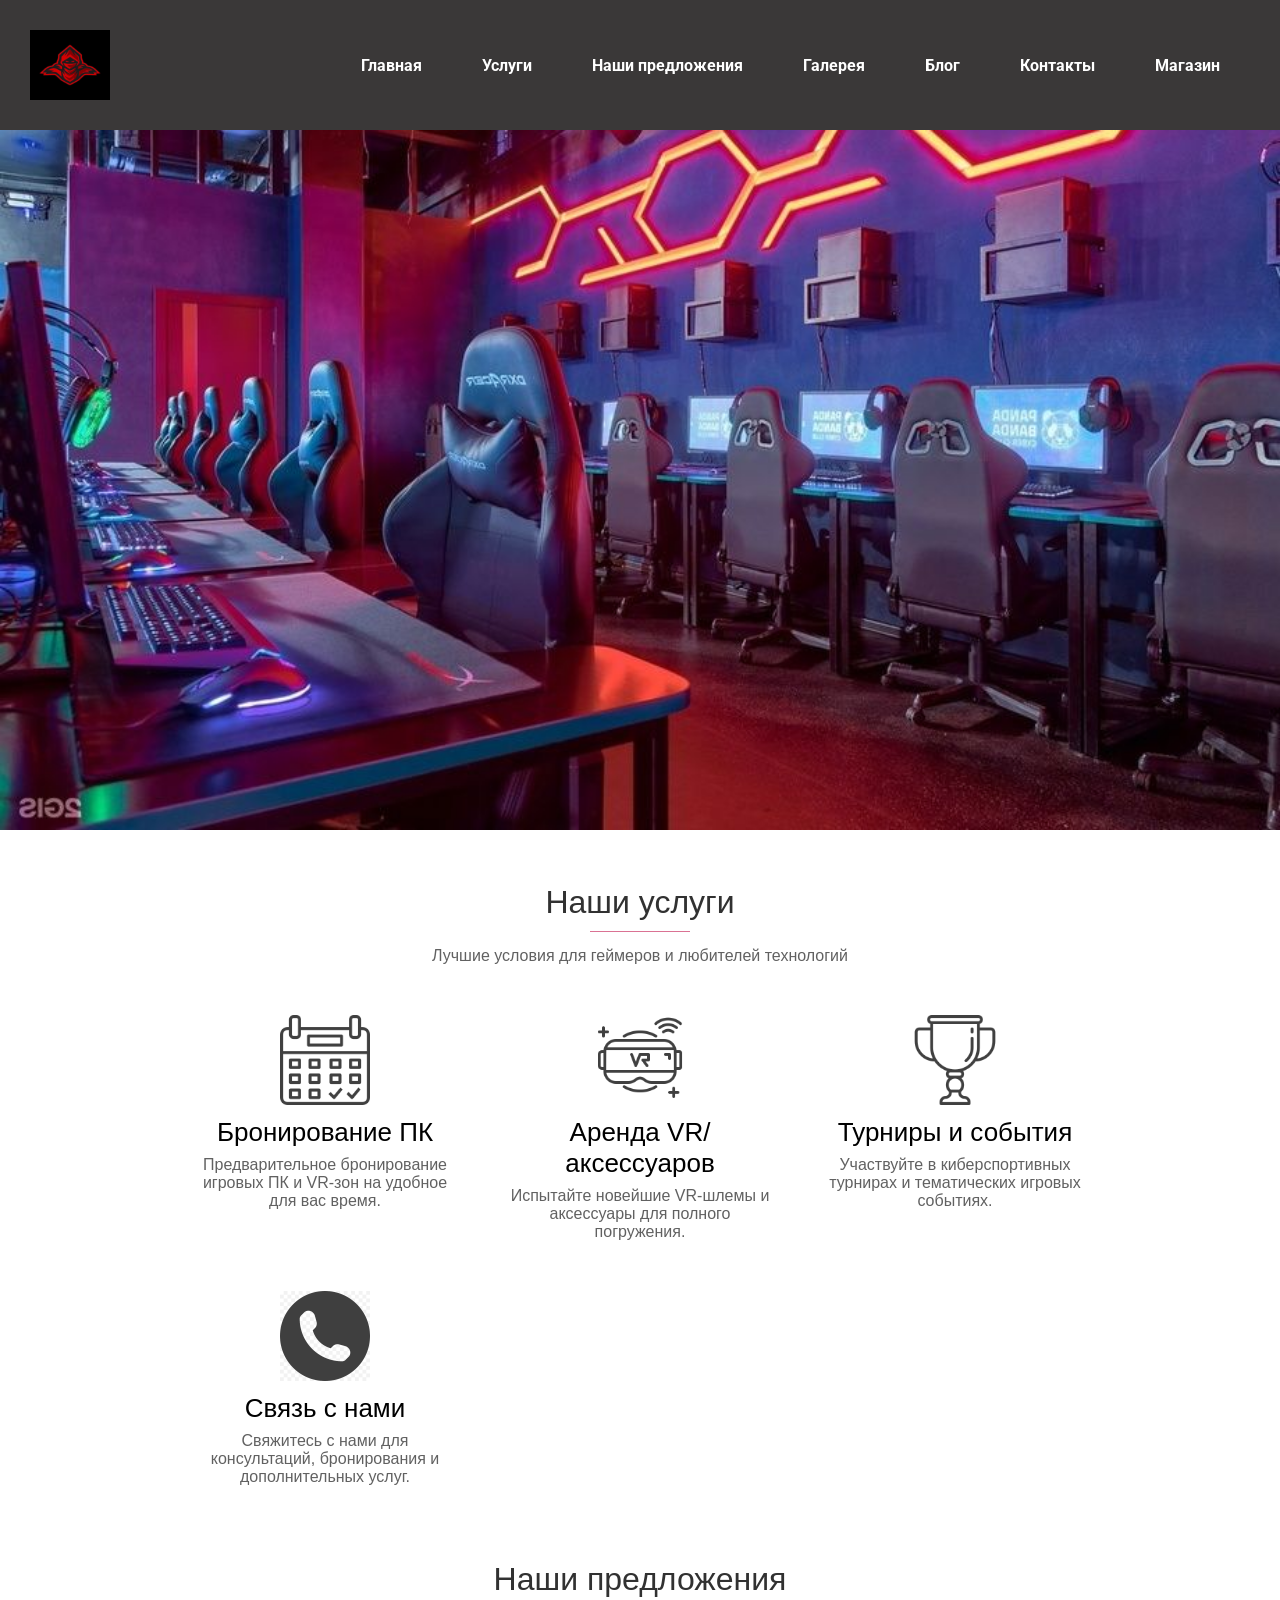
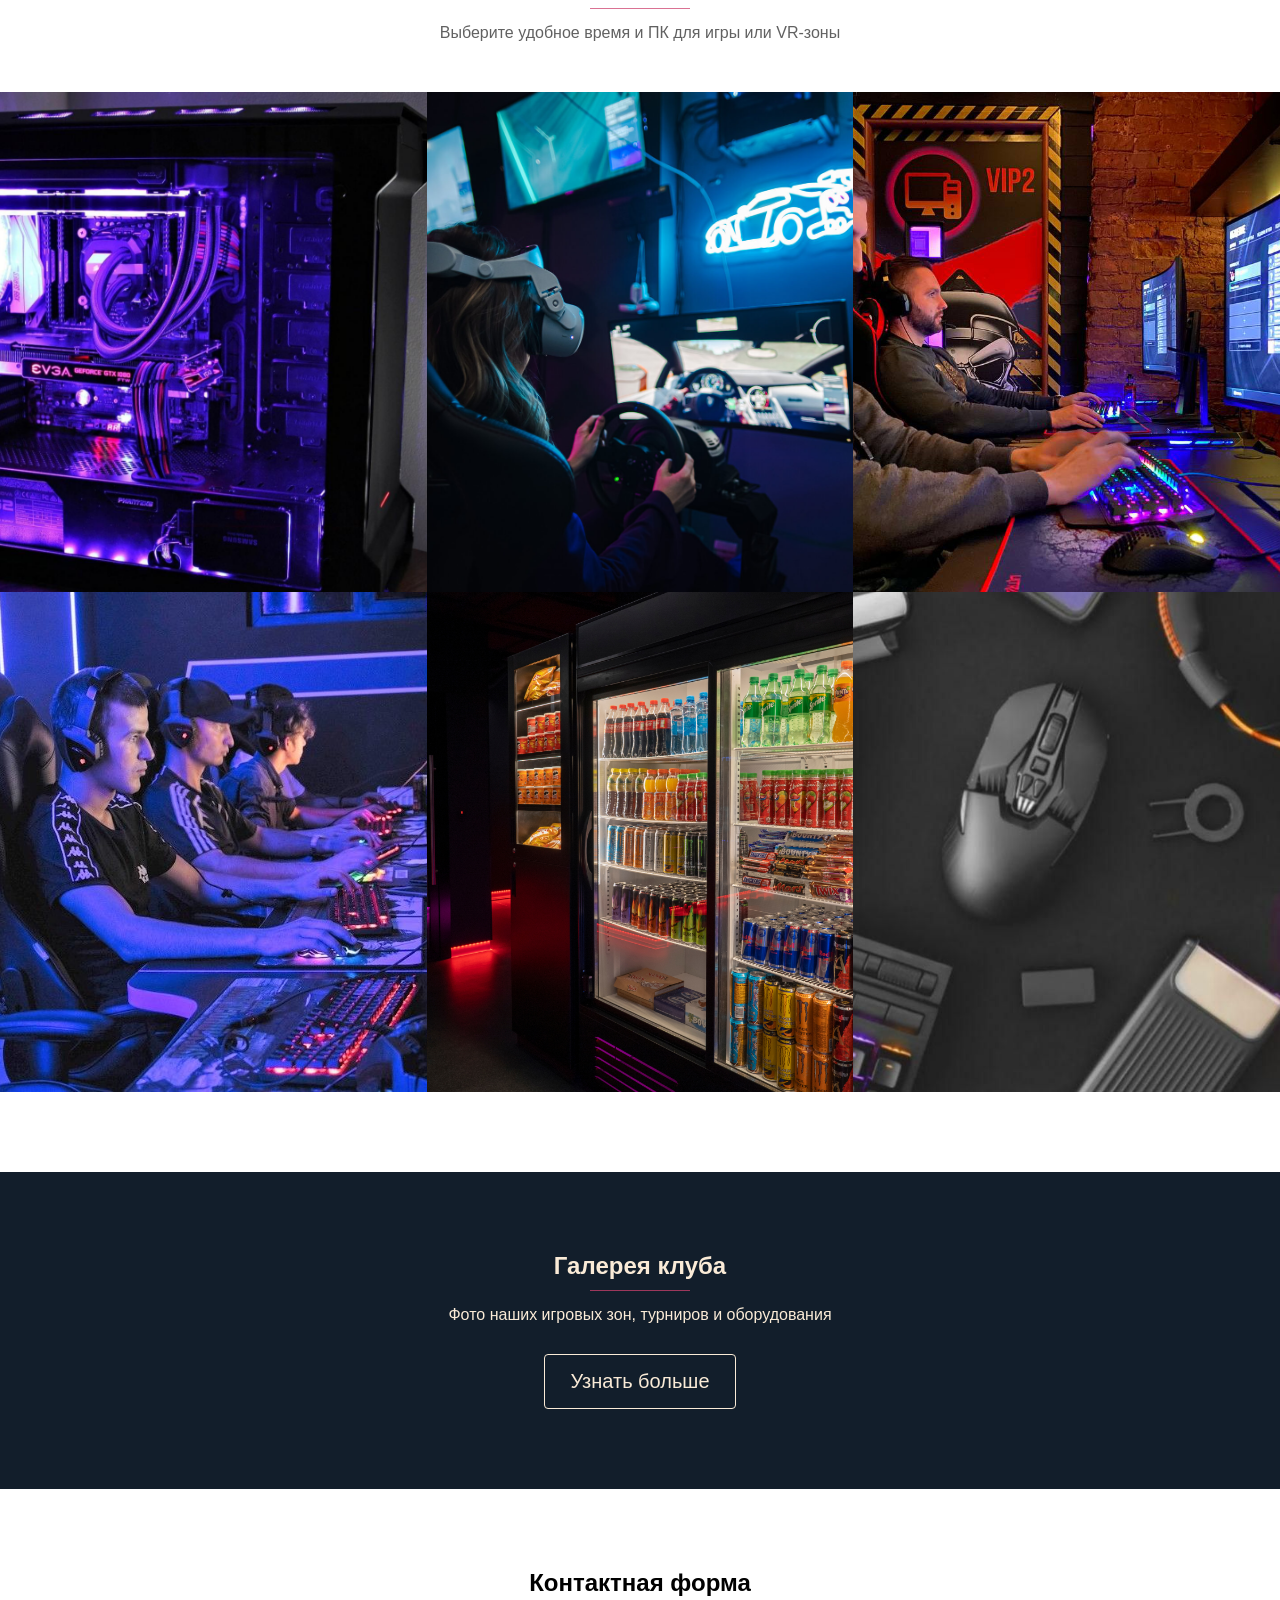
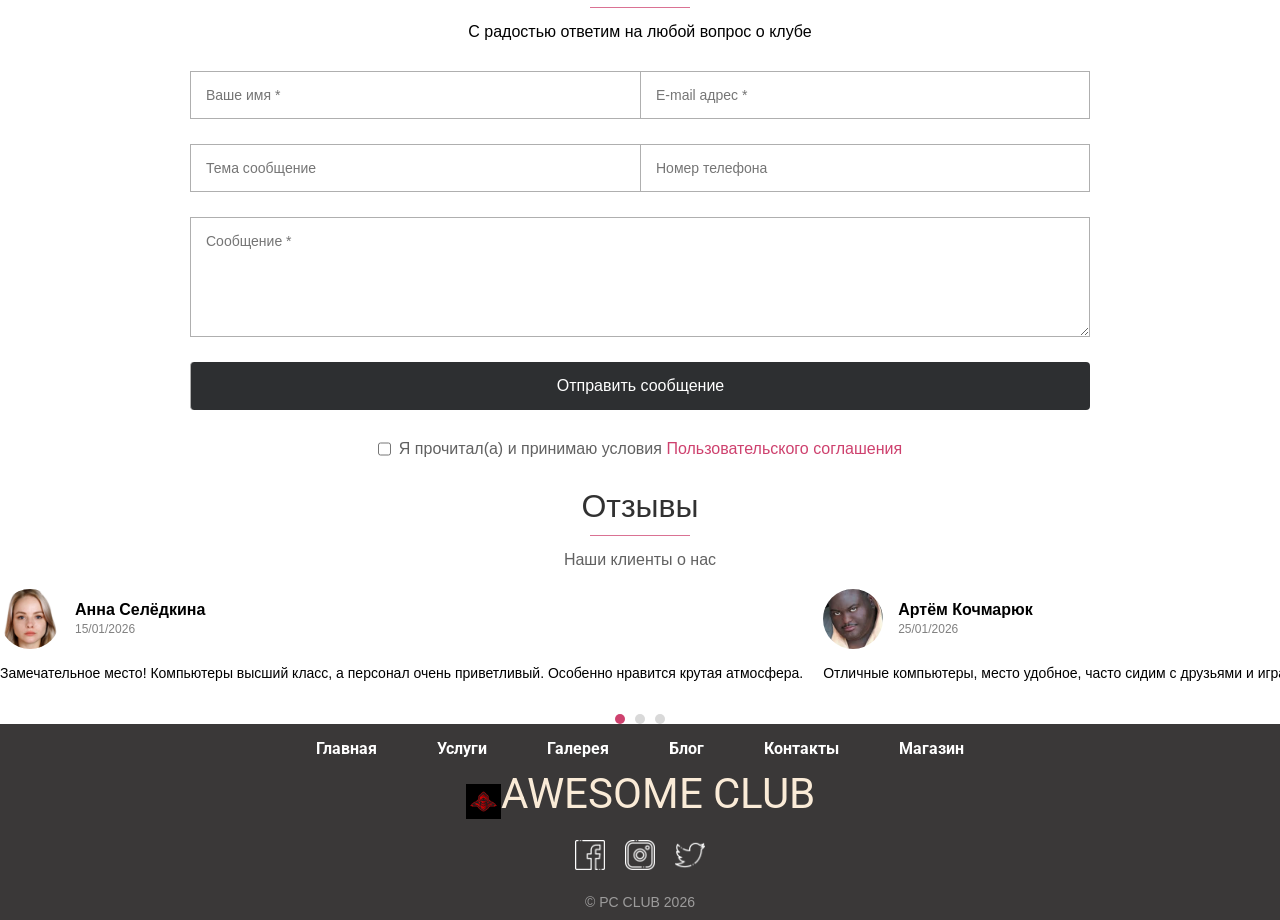
==== index.html @ 27d6f9ee "Добавлена страница Магазин, подключена библиотека Bootstrap" ====
<!DOCTYPE html>
<html lang="ru" dir="ltr">

<head>
    <meta charset="UTF-8">
    <meta name="viewport" content="width=device-width, initial-scale=1">
    <title>Компьютерный клуб</title>
    <link rel="stylesheet" type="text/css" href="Css/style.css">
    <link rel="stylesheet" type="text/css" href="Css/fonts.css">
    <link href="https://fonts.googleapis.com/css?family=Roboto:300,400,500&display=swap&subset=cyrillic"
        rel="stylesheet">
    <!-- старый JS/main.js удалён: конфликтовал с js/script.js и блокировал переходы по меню -->
    <style media="screen">
        body {
            font-family: "OpenSans-light", Arial, Helvetica, sans-serif;
        }

        ul {
            font-family: "Roboto", "OpenSans-light", Arial, Helvetica, sans-serif;
            font-weight: 400;
        }
    </style>
    <script src="https://code.jquery.com/jquery-3.5.1.min.js"></script>
    <script src="js/script.js"></script>
    <script src="js/popup.js"></script>
</head>

<body>
    <header>
        <nav>
            <img src="Img/1681558827_papik-pro-p-logotip-kompyuternogo-kluba-vektor-28.jpg" alt="Логотип клуба"
                class="logo" width="100">
            <ul>
                <li class="header-inner--items"><a href="index.html#top" data-link="top">Главная</a></li>
                <li class="header-inner--items"><a href="#services" data-link="services">Услуги</a></li>
                <li class="header-inner--items"><a href="#menu" data-link="menu">Наши предложения</a></li>
                <li class="header-inner--items"><a href="gallery.html" title="Фотогалерея и слайдеры">Галерея</a></li>
                <li class="header-inner--items"><a href="blog.html" title="Блог клуба">Блог</a></li>
                <li class="header-inner--items"><a href="contacts.html" title="Контактная информация">Контакты</a></li>
                <li class="header-inner--items"><a href="shop.html" title="Магазин клуба">Магазин</a></li>
            </ul>
            <div id="hamburger" class="icon">&#9776;</div>
        </nav>
    </header>

    <main>
        <!-- Главная обложка -->
        <section class="top" id="top">
            <img src="Img/large_80.jpg" alt="Обложка" class="top-img" style="width:100%; height:auto;">
        </section>

        <!-- Услуги -->
        <section class="services" id="services">
            <h1>Наши услуги</h1>
            <div class="delimiter"></div>
            <p>Лучшие условия для геймеров и любителей технологий</p>
            <div class="services-container">
                <div class="container-row">

                    <div class="row-item">
                        <img src="Img/489848.png" alt="Бронирование ПК" class="row-item-img" width="80">
                        <h2 class="row-item-h2">Бронирование ПК</h2>
                        <p>Предварительное бронирование игровых ПК и VR-зон на удобное для вас время.</p>
                    </div>

                    <div class="row-item">
                        <img src="Img/1976428.png" Аренда VR" class="row-item-img" width="80">
                        <h2 class="row-item-h2">Аренда VR/аксессуаров</h2>
                        <p>Испытайте новейшие VR-шлемы и аксессуары для полного погружения.</p>
                    </div>

                    <div class="row-item">
                        <img src="Img/110514.png" alt="Турниры" class="row-item-img" width="80">
                        <h2 class="row-item-h2">Турниры и события</h2>
                        <p>Участвуйте в киберспортивных турнирах и тематических игровых событиях.</p>
                    </div>

                    <div class="row-item">
                        <img src="Img/png-transparent-telephone-call-computer-icons-symbol-telephone-icon-miscellaneous-logo-monochrome-thumbnail.png"
                            alt="Связь" class="row-item-img" width="80">
                        <h2 class="row-item-h2">Связь с нами</h2>
                        <p>Свяжитесь с нами для консультаций, бронирования и дополнительных услуг.</p>
                    </div>

                </div>
            </div>
        </section>

        <!-- Предложения клуба -->
        <section class="Menu" id="menu">
            <h2 class="menu-title">Наши предложения</h2>
            <div class="delimiter"></div>
            <p class="main-title-delimiter">Выберите удобное время и ПК для игры или VR-зоны</p>
            <div class="Menu-inner">

                <div class="Menu-item" style="background-image: url('Img/d6956c4acbe74c1bbbeb511670da18ac.jpg');">
                    <div class="Menu-item-inner">
                        <p class="Menu-item-inner-title">Игровые ПК »</p>
                        <p class="Menu-item-inner-text">Мощная конфигурация для современных игр и турниров.</p>
                    </div>
                </div>

                <div class="Menu-item" style="background-image: url('Img/IMGP4896.jpg');">
                    <div class="Menu-item-inner">
                        <p class="Menu-item-inner-title">VR-зона</p>
                        <p class="Menu-item-inner-text">Полное погружение в виртуальные миры с новейшими VR-шлемами.</p>
                    </div>
                </div>

                <div class="Menu-item" style="background-image: url('Img/1-copy-21.jpg');">
                    <div class="Menu-item-inner">
                        <p class="Menu-item-inner-title">ПК для стриминга</p>
                        <p class="Menu-item-inner-text">Оптимальная настройка для трансляций и записи игрового процесса.
                        </p>
                    </div>
                </div>

                <div class="Menu-item" style="background-image: url('Img/166564948711.jpg');">
                    <div class="Menu-item-inner">
                        <p class="Menu-item-inner-title">Киберспортивные турниры</p>
                        <p class="Menu-item-inner-text">Регулярные турниры по популярным играм с призами и рейтингами.
                        </p>
                    </div>
                </div>
                <div class="Menu-item" style="background-image: url('Img/2024_02_oNJLKcKL-8.jpg');">
                    <div class="Menu-item-inner">
                        <p class="Menu-item-inner-title">Буфет</p>
                        <p class="Menu-item-inner-text">Закуски и напитки для комфортной игры и перерывов.</p>
                    </div>
                </div>

                <div class="Menu-item" style="background-image: url('Img/image.jpg');">
                    <div class="Menu-item-inner">
                        <p class="Menu-item-inner-title">Игровые аксессуары</p>
                        <p class="Menu-item-inner-text">Аренда геймерских мышей, клавиатур, контроллеров и
                            VR-аксессуаров.</p>
                    </div>
                </div>

            </div>
        </section>

        <!-- Галерея -->
        <section class="Overlay" id="gallery">
            <div class="black-back">
                <h2 class="Overlay-title">Галерея клуба</h2>
                <div class="delimiter"></div>
                <p class="Overlay-title-description">Фото наших игровых зон, турниров и оборудования</p>
                <a class="common-button" href="gallery.html">Узнать больше</a>
            </div>
        </section>

        <!-- Контакты -->
        <section class="contact" id="contact">
            <h1 class="contact-title">Контактная форма</h1>
            <div class="delimiter"></div>
            <p class="contact-title-description">С радостью ответим на любой вопрос о клубе</p>
            <form id="contactform" method="post" action="contact.php" class="contact-form">
                <input name="name" type="text" class="col" placeholder="Ваше имя *" required>
                <input name="email" type="email" class="col" placeholder="E-mail адрес *" required>
                <input name="theme" type="text" class="col" placeholder="Тема сообщение">
                <input name="phone" type="text" class="col" placeholder="Номер телефона">
                <textarea name="comment" class="row-col" placeholder="Сообщение *" required></textarea>
                <input type="submit" id="submit" class="submit btn" value="Отправить сообщение">
            </form>
            <span class="check">
                <input type="checkbox" id="accept" required>
                <label for="accept" class="check-text">Я прочитал(а) и принимаю условия<a href="#"> Пользовательского
                        соглашения</a></label>
            </span>
        </section>

        <section class="testimonials" id="testimonials">
            <h2 class="main-title">Отзывы</h2>
            <div class="delimiter"></div>
            <p class="main-title-description">Наши клиенты о нас</p>

            <div class="testimonials-container">
                <div class="testimonials-inner">
                    <div class="testimonials-card">
                        <div class="card-row">
                            <img class="card-img" src="Img/3 (1).jpg" alt="Анна Селёдкина">
                            <div class="card-head">
                                <h4>Анна Селёдкина</h4>
                                <span>15/01/2026</span>
                            </div>
                        </div>
                        <p>Замечательное место! Компьютеры высший класс, а персонал очень приветливый. Особенно
                            нравится крутая атмосфера.</p>
                    </div>

                    <div class="testimonials-card">
                        <div class="card-row">
                            <img class="card-img" src="Img/images.jpg" alt="Артём Кочмарюк">
                            <div class="card-head">
                                <h4>Артём Кочмарюк</h4>
                                <span>25/01/2026</span>
                            </div>
                        </div>
                        <p>Отличные компьютеры, место удобное, часто сидим с друзьями и играем тут!</p>
                    </div>

                    <div class="testimonials-card">
                        <div class="card-row">
                            <img class="card-img" src="Img/2af1c4e727bb59f7b8ac632cd343d594.jpg" alt="Александр Петров">
                            <div class="card-head">
                                <h4>Александр Петров</h4>
                                <span>05/02/2024</span>
                            </div>
                        </div>
                        <p>Лучший ПК-Клуб в городе! Владелец вообще кайфовый мужик, часто с нами играет.</p>
                    </div>

                    <div class="testimonials-card">
                        <div class="card-row">
                            <img class="card-img" src="Img/1697523081_klev-club-p-kartinki-realnikh-lyudei-38.jpg"
                                alt="Егор Галицкий">
                            <div class="card-head">
                                <h4>Егор Галицкий</h4>
                                <span>18/02/2024</span>
                            </div>
                        </div>
                        <p>Приходим сюда всей компанией по выходным. С друзьями играем в КСку, просто отпад.</p>
                    </div>

                    <div class="testimonials-card">
                        <div class="card-row">
                            <img class="card-img" src="Img/6d0c78d032cd88c82a4208332e5a3523.jpg" alt="Бэрбул Мэкс">
                            <div class="card-head">
                                <h4>Бэрбул Мэкс</h4>
                                <span>28/02/2024</span>
                            </div>
                        </div>
                        <p>Очень люблю позависать тут, отдохнуть и скрасить серые будни, просто отпад место.</p>
                    </div>
                </div>

                <div class="testimonials-controls">
                    <div class="control-item active"></div>
                    <div class="control-item"></div>
                    <div class="control-item"></div>
                </div>
            </div>
        </section>


    </main>

    <footer>
        <nav>
            <ul>
                <li><a href="index.html#top" data-link="top">Главная</a></li>
                <li><a href="#services" data-link="services">Услуги</a></li>
                <li><a href="gallery.html">Галерея</a></li>
                <li><a href="blog.html">Блог</a></li>
                <li><a href="contacts.html">Контакты</a></li>
                <li><a href="shop.html">Магазин</a></li>
            </ul>
        </nav>
        <div class="brand">
            <img src="Img/1681558827_papik-pro-p-logotip-kompyuternogo-kluba-vektor-28.jpg" Логотип клуба width="80">
            <span>AWESOME CLUB</span>
        </div>
        <div class="social">
            <a href="#" title="Facebook" target="_blank"><img class="social-img" src="Img/001-facebook.png"
                    alt="Facebook"></a>
            <a href="#" title="Instagram" target="_blank"><img class="social-img" src="Img/005-instagram.png"
                    alt="Instagram"></a>
            <a href="#" title="Twitter" target="_blank"><img class="social-img" src="Img/007-twitter.png"
                    alt="Twitter"></a>
        </div>
        <div class="copyright">© PC CLUB 2026</div>
    </footer>
</body>

</html>
---- Css/style.css ----
* {
    margin: 0;
    padding: 0;
    box-sizing: border-box;
}

a {
    text-decoration: none;
    color: inherit;
}

body {
    font-family: "OpenSans-Light", sans-serif, Helvetica, Arial;
}

header {
    background: #3a3838;
    position: sticky;
    top: 0;
    color: #fff;
    z-index: 10;
}

footer nav {
    display: flex;
    justify-content: space-between;
    max-width: 960px;
    margin: auto;
    padding: 0 30px;
}

header nav {
    display: flex;
    justify-content: space-between;
    max-width: 1560px;
    margin: auto;
    padding: 15px 30px;
}

.logo {
    height: 100px;
    width: 80px;
}

header nav img {
    width: 35px;
    padding: 15px 0;
}

.header-inner--items {}

header ul,
footer ul {
    font-family: "Roboto", "OpenSans-Light", Helvetica, Arial, sans-serif;
    font-weight: 300;
    display: flex;
    justify-content: flex-end;
    align-items: center;
    flex: 1;
}

header li,
footer li {
    display: inline-block;
    padding: 15px 30px;
    font-weight: bold;
    color: #ffffff;
}

header nav a,
footer nav a {
    color: #fff;
    text-decoration: none;
    border-bottom: 1px solid transparent;
    transition: border 250ms ease-in-out;
}

footer ul {
    justify-content: center;
}


header nav a:hover,
footer nav a:hover {
    border-bottom: 1px solid #fff;
}

.top-img {
    max-height: 700px;
    width: 100%;
    object-fit: cover;
    object-position: bottom;
}

.services {
    text-align: center;
    margin: 50px 0;
}

.services h1 {
    font-size: 32px;
    font-weight: 300;
    color: #313131;
}

.delimiter {
    width: 100px;
    margin: 10px auto 15px;
    height: 1px;
    background: rgba(206, 65, 110, 0.74);
}

.services p {
    color: #616161;
}

.services-container {
    margin: 25px 0;
    display: flex;
    justify-content: center;
}

.container-row {
    text-align: center;
    max-width: 960px;
    margin: 0 auto;
    display: flex;
    justify-content: space-between;
    flex-wrap: wrap;
    padding: 0 30px;
}

.row-item {
    width: 30%;
    margin: 25px 0;
}

.row-item-img {
    width: 90px;
    opacity: 0.75;
}

.row-item-h2 {
    font-weight: 400;
    font-size: 26px;
    margin: 8px 0;
}

.icon {
    display: none;
}

.menu-title {
    text-align: center;
    font-size: 32px;
    font-weight: 400;
    color: #313131;
}

.main-title {
    text-align: center;
    font-size: 32px;
    font-weight: 300;
    color: #313131;
}

.main-title-description {
    text-align: center;
    color: #616161;
    margin-bottom: 10px;
}

.delimiter {
    width: 100px;
    margin: 10px auto 15px;
    height: 1px;
    background: rgba(206, 65, 110, 0.74);
}

.main-title-delimiter {
    color: #616161;
    text-align: center;
}

.Menu {}

.Menu-inner {
    margin: 50px 0;
    display: flex;
    flex-wrap: wrap;

}

.Menu-item {
    background-size: cover;
    background-position: center;
    width: 33.33%;
    height: 500px;
    display: flex;
    align-items: center;
}

.Menu-item-inner {
    padding: 20px;
    display: flex;
    flex-direction: column;
    justify-content: center;
    text-align: center;
    width: 100%;
    opacity: 0;
    height: 0;
    background: #2d2f31;
    transition: all 250ms ease-in-out;
}

.Menu-item:hover .Menu-item-inner {
    opacity: 0.8;
    height: 100%;
}

.Menu-item-inner-text {
    color: #fff;
}

.Menu-item-inner-title {
    font-size: 22px;
    color: #fff;
    font-weight: 400;
    margin-bottom: 5px;
}

.Overlay {
    margin: 80px 0;
    padding: 80px 30px;
    background: #2d2f31 url(../Img/166564948711.jpg) no-repeat fixed center;
    background-size: cover;
    text-align: center;
    position: relative;
    z-index: 1;
}

.Overlay::before {
    position: absolute;
    top: 0;
    left: 0;
    width: 100%;
    height: 100%;
    background: #081828;
    content: "";
    transition: all .4s ease;
    opacity: .7;
    z-index: -1;
}

.common-button {
    display: inline-block;
    border: 1px solid antiquewhite;
    background-color: transparent;
    padding: 15px 25px;
    border-radius: 4px;
    color: antiquewhite;
    font-size: 20px;
    cursor: pointer;
    margin-top: 30px;
    transition: all 250ms ease-in-out;
}

.common-button:hover {
    color: antiquewhite;
    background: #2d2f31;
}

.Overlay-title,
.Overlay-title-description {
    color: antiquewhite;
}

.black-back .common-button {
    border-color: antiquewhite;
    color: antiquewhite;
}

.black-back .common-button:hover {
    color: #3a3838;
    background-color: antiquewhite;
    border-color: #3a3838;
}

.black-back .Overlay-title {
    color: antiquewhite;
}

.black-back .Overlay-title-description {
    color: antiquewhite;
}

.contact-form {
    max-width: 960px;
    padding: 0 30px;
    margin: 30px auto;
    display: grid;
    grid-template-columns: 1fr 1fr;
    gap: 25px 0;
}

.contact-form .row-col {
    grid-column: 1 / -1;
    resize: vertical;
    min-height: 120px;
}

.contact-form input:nth-child(odd) {
    border-right: none;
}

.contact-form input:nth-child(even) {
    border-left: 1px solid #afafaf;
}

.contact-form input,
.contact-form textarea {
    width: 100%;
    padding: 15px;
    border: 1px solid #afafaf;
    font-family: inherit;
    font-size: 14px;
    box-sizing: border-box;
}

.contact-form .submit {
    grid-column: 1 / -1;
    justify-self: center;

    padding: 15px 40px;
    background: #2d2f31;
    color: #fff;
    font-size: 16px;
    font-weight: 300;
    border-radius: 4px;
    cursor: pointer;
    border: none;
    transition: all 250ms ease-in-out;
}

.contact-form .submit:hover {
    background: #4c4c4c;
}

.contact-form .submit:active {
    background: #2c3b4a;
}

.contact-title {
    text-align: center;
}

.contact-title-description {
    text-align: center;
}

.check {
    display: flex;
    justify-content: center;
    gap: 8px;

    width: 100%;
    margin: 30px auto;
}

.check-text {
    color: #616161;
    text-align: center;
}

.check-text a {
    color: #ce416e;
}

footer {
    background: #3a3838;
    padding-bottom: 10px;
}

.brand {
    display: flex;
    justify-content: center;
    align-items: center;
}

.brand span {
    font-size: 42px;
    font-weight: 400;
    color: antiquewhite;
    font-family: "Roboto", "OpenSans-Light", Helvetica, Arial, sans-serif;
    line-height: 1;
    margin-bottom: 15px;
}

.brand img {
    width: 35px;
}

.social {
    display: flex;
    justify-content: center;
}

.social a {
    margin: 10px;
}

.social img {
    width: 30px;
}

.copyright {
    font-size: 14px;
    margin-top: 10px;
    text-align: center;
    color: rgba(255, 255, 255, 0.5);
}









@media screen and (max-width: 992px) {
    .row-item {
        width: 45%;
    }

    .header-inner--items {
        display: none;
        padding: 15px 0;
    }

    .icon {
        display: flex;
        margin: auto 0;
        color: white;
        padding: 5px 10px;
        cursor: pointer;
        border: 1px solid white;
        border-radius: 4px;
        font-size: 20px;
    }

    .top-img {
        width: 100%;
        height: 300px;
        object-position: bottom;
    }

    body {
        border: 5px solid #3a3838;
        box-sizing: border-box;
    }

    .Menu-item {
        width: 50%;
    }

    .contact-form input {
        border: 1px solid #afafaf;
        border-radius: 4px;
    }

    .contact-form input:nth-child(odd) {
        border-right: 1px solid #afafaf;
    }

    header nav li {
        display: none;
        padding: 15px 0;
    }

    header ul {
        position: absolute;
        left: 0;
        right: 0;
        background: #2d2f31;
        height: 0;
        top: 57px;
        transition: all 250ms ease-in-out;
        flex-direction: column;
    }

    header ul.responsive {
        height: 200px;
    }

    header ul.responsive li {
        display: inline-block;
    }

}

@media screen and (max-width: 768px) {
    .container-row {
        flex-direction: column;
    }

    .row-item {
        width: unset;
    }

    .icon {
        display: flex;
        margin: auto 0;
        color: white;
        padding: 5px 10px;
        cursor: pointer;
        border: 1px solid white;
        border-radius: 4px;
        font-size: 20px;
    }

    .header-inner--items {
        display: none;
        padding: 15px 0;
    }

    .top-img {
        width: 100%;
        height: 200px;
        object-position: bottom;
    }

    .contact-form {
        grid-template-columns: 1fr;
    }

    .contact-form input {
        border: 1px solid #afafaf;
        border-radius: 4px;
    }

    .contact-form input:nth-child(odd) {
        border-right: 1px solid #afafaf;
    }
}

@media screen and (max-width: 576px) {
    .Menu-item {
        width: 100%;
    }

    .contact-form .col:nth-child(odd) {
        border: 1px solid #afafaf;
    }

    .contact-form .col {
        width: 100%;
        margin-bottom: 15px;
    }

    .contact-form .submit {
        font-size: 14px;
    }

}

.testimonials-inner {
    display: flex;
    overflow-x: auto;
    scroll-behavior: smooth;
    scroll-snap-type: x mandatory;
    gap: 20px;
    padding: 10px;
}

.testimonials-inner::-webkit-scrollbar {
    height: 8px;
}

.testimonials-inner::-webkit-scrollbar-thumb {
    background: #888;
    border-radius: 4px;
}

.testimonials-controls {
    display: flex;
    justify-content: center;
    gap: 10px;
    margin-top: 20px;
}

.control-item {
    width: 10px;
    height: 10px;
    border-radius: 50%;
    background: #d9d9d9;
    cursor: pointer;
    transition: background 250ms ease;
}

.control-item.active {
    background: #ce416e;
}

.testimonials-card {
    min-width: 300px;
    flex-shrink: 0;
    scroll-snap-align: start;
}

.card-row {
    display: flex;
    align-items: center;
    gap: 15px;
    margin-bottom: 15px;
}

.card-img {
    width: 60px;
    height: 60px;
    border-radius: 50%;
    object-fit: cover;
}

.card-head h4 {
    margin: 0;
    font-size: 16px;
}

.card-head span {
    font-size: 12px;
    color: gray;
}

.testimonials-card p {
    font-size: 14px;
    line-height: 1.4;
    margin: 0;
}


@media screen and (max-width: 576px) {
    .testimonials-inner {
        flex-direction: column;
        gap: 15px;
    }

    .testimonials-card {
        max-width: 100%;
        padding: 15px;
    }

    .card-row {
        flex-direction: column;
        gap: 10px;
    }

    .card-img {
        width: 80px;
        height: 80px;
        margin: 0 auto;
    }

    .card-head h4 {
        font-size: 18px;
    }

    .card-head span {
        font-size: 14px;
    }

    .testimonials-card p {
        font-size: 15px;
        line-height: 1.5;
    }
}

html {
    scroll-behavior: smooth;
}

#top,
#services,
#menu,
#gallery,
#contact,
#map,
#testimonials {
    scroll-margin-top: 145px;
}
---- Css/fonts.css ----
@font-face {
  font-family: "OpenSans-Light";
  src: url("../fonts/OpenSans-Light.ttf") format("truetype");
  font-style: normal;
  font-weight: 300;
}

@font-face {
  font-family: "OpenSans-Light";
  src: url("../fonts/OpenSans-Regular.ttf") format("truetype");
  font-style: normal;
  font-weight: 400;
}

@font-face {
  font-family: "OpenSans-Light";
  src: url("../fonts/OpenSans-Semibold.ttf") format("truetype");
  font-style: normal;
  font-weight: 600;
}
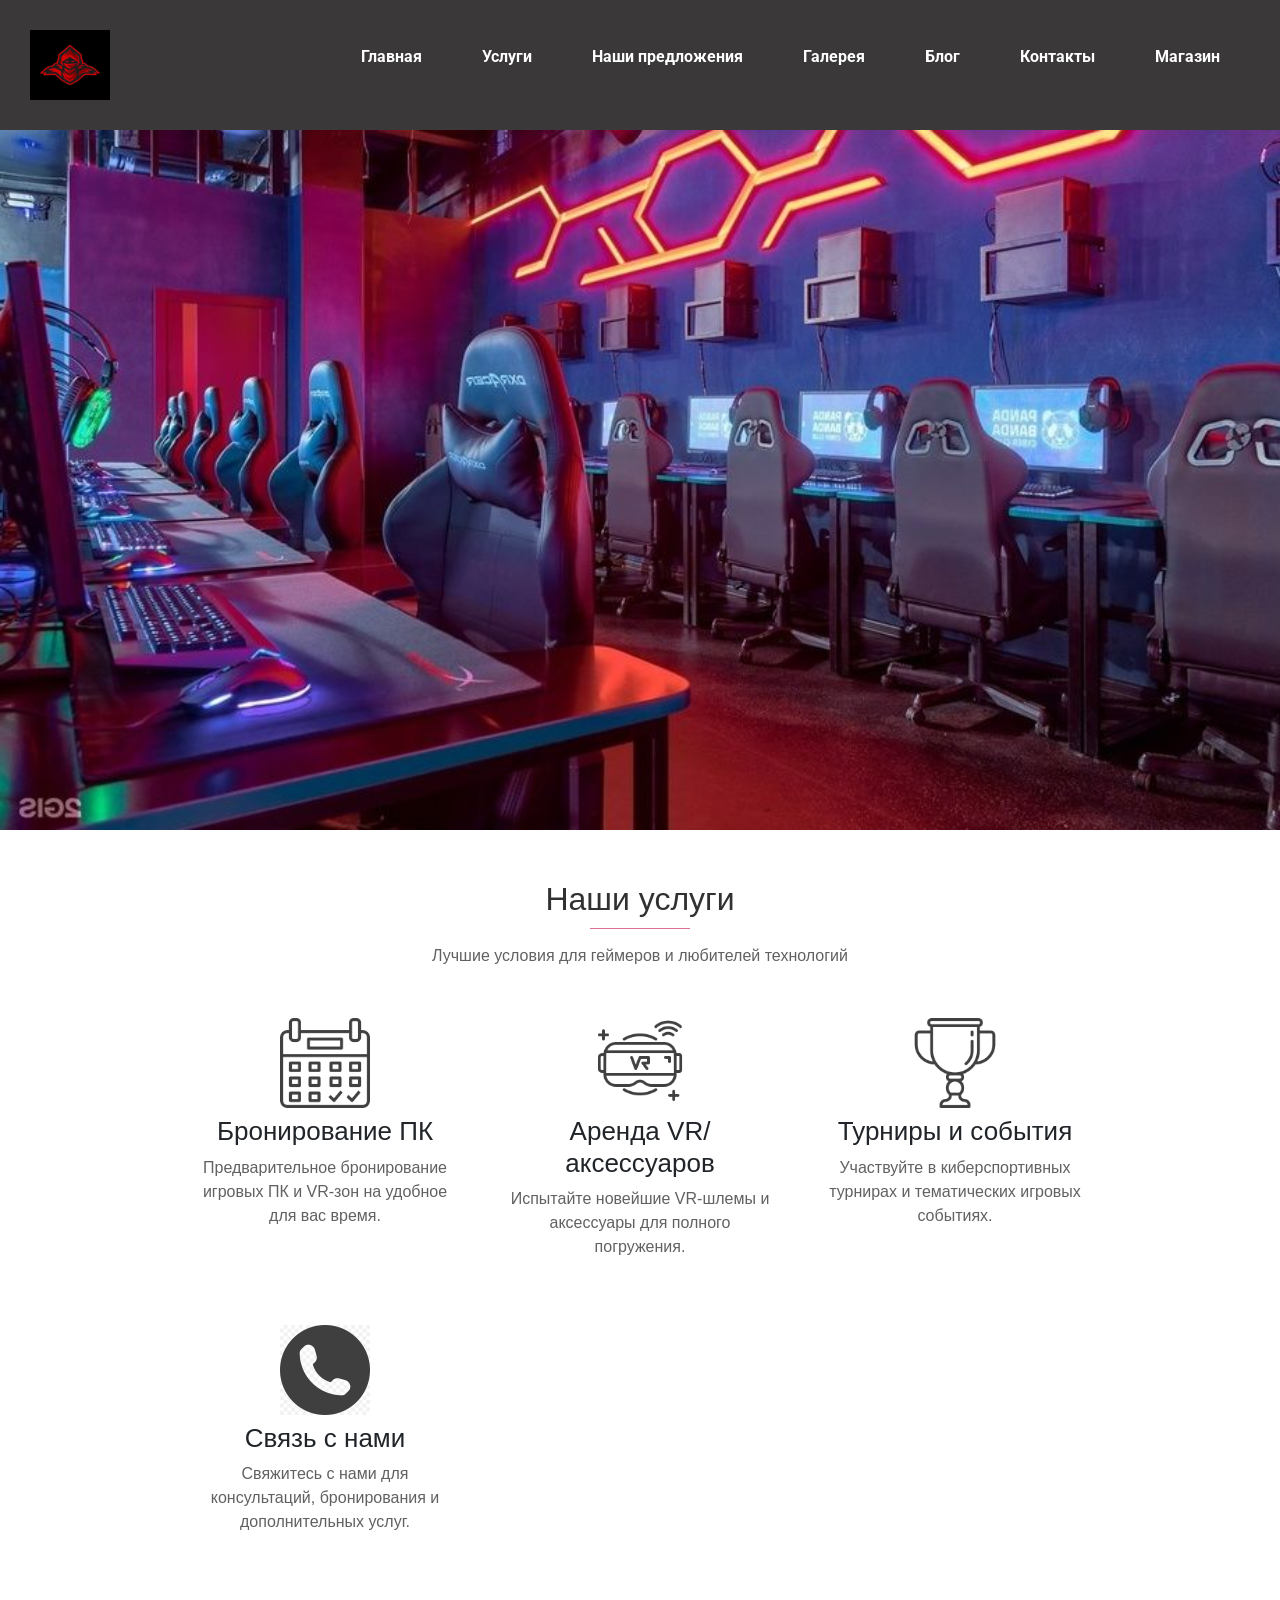
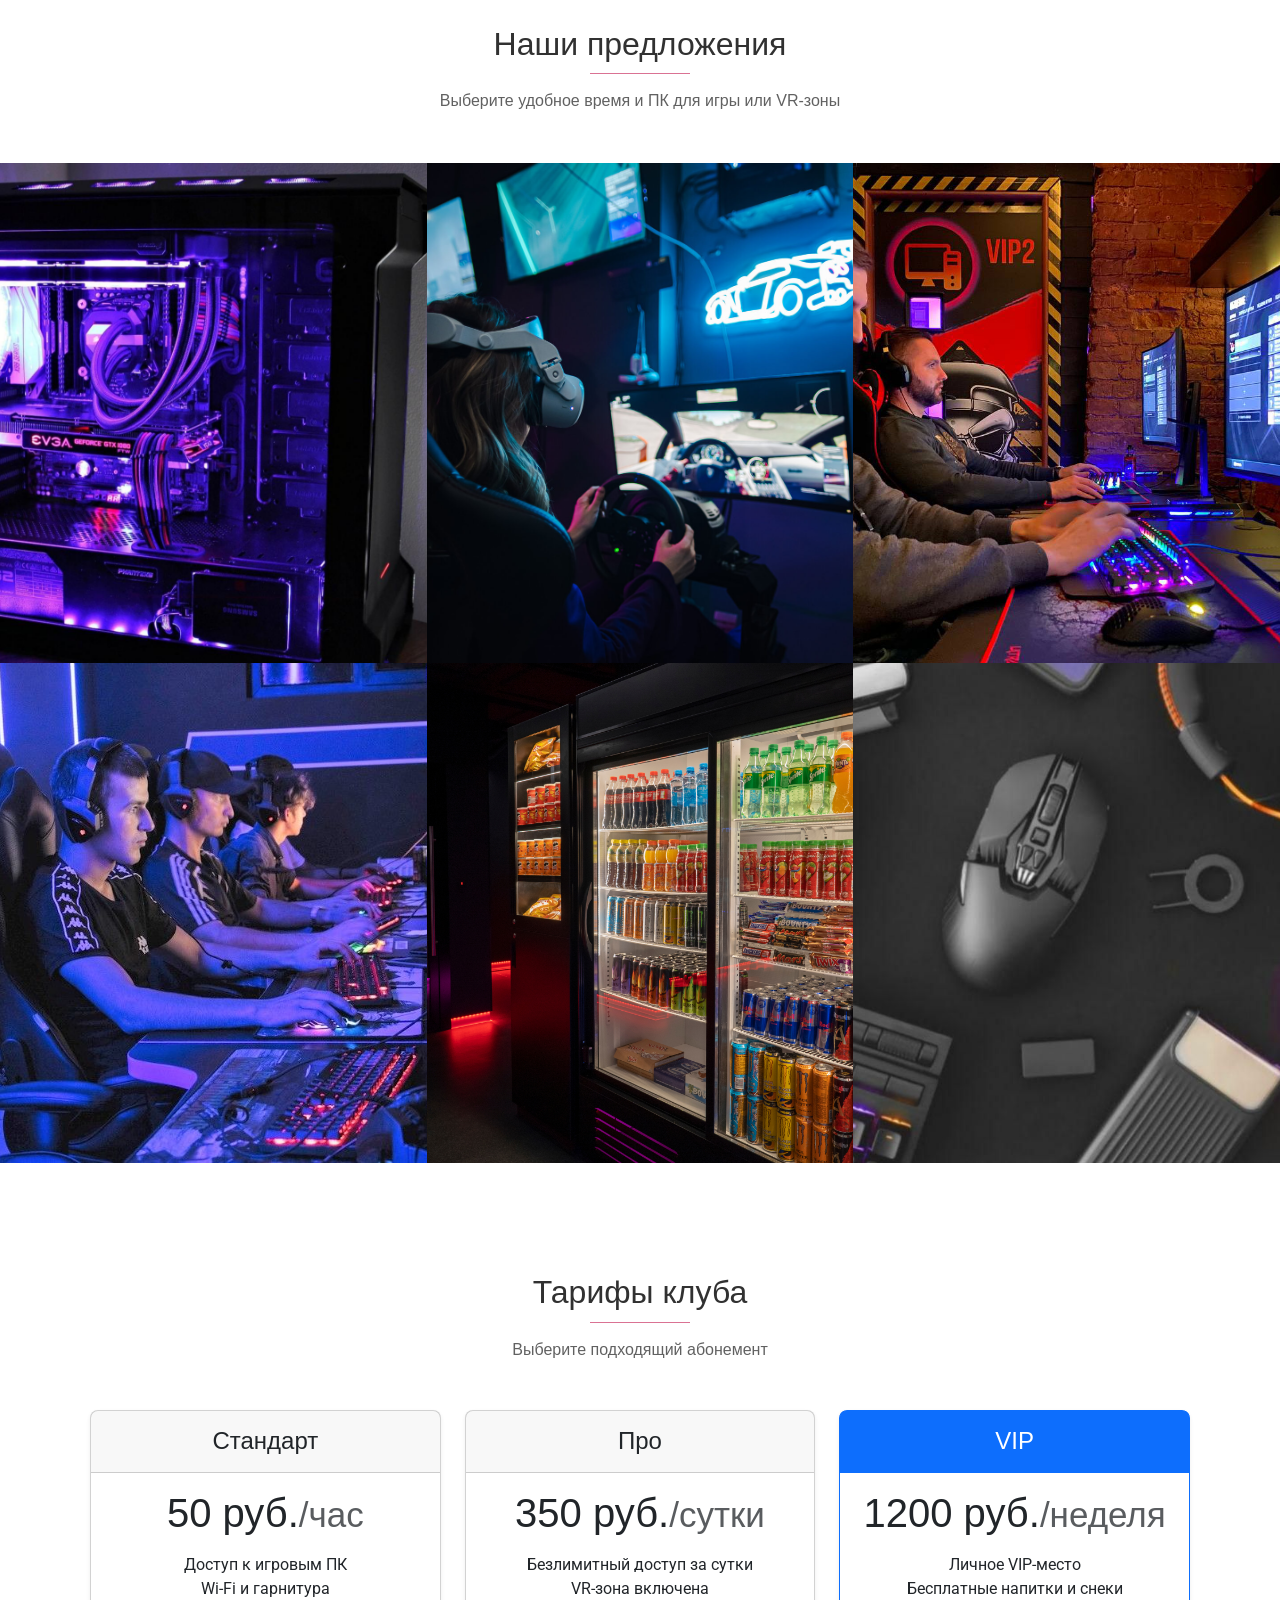
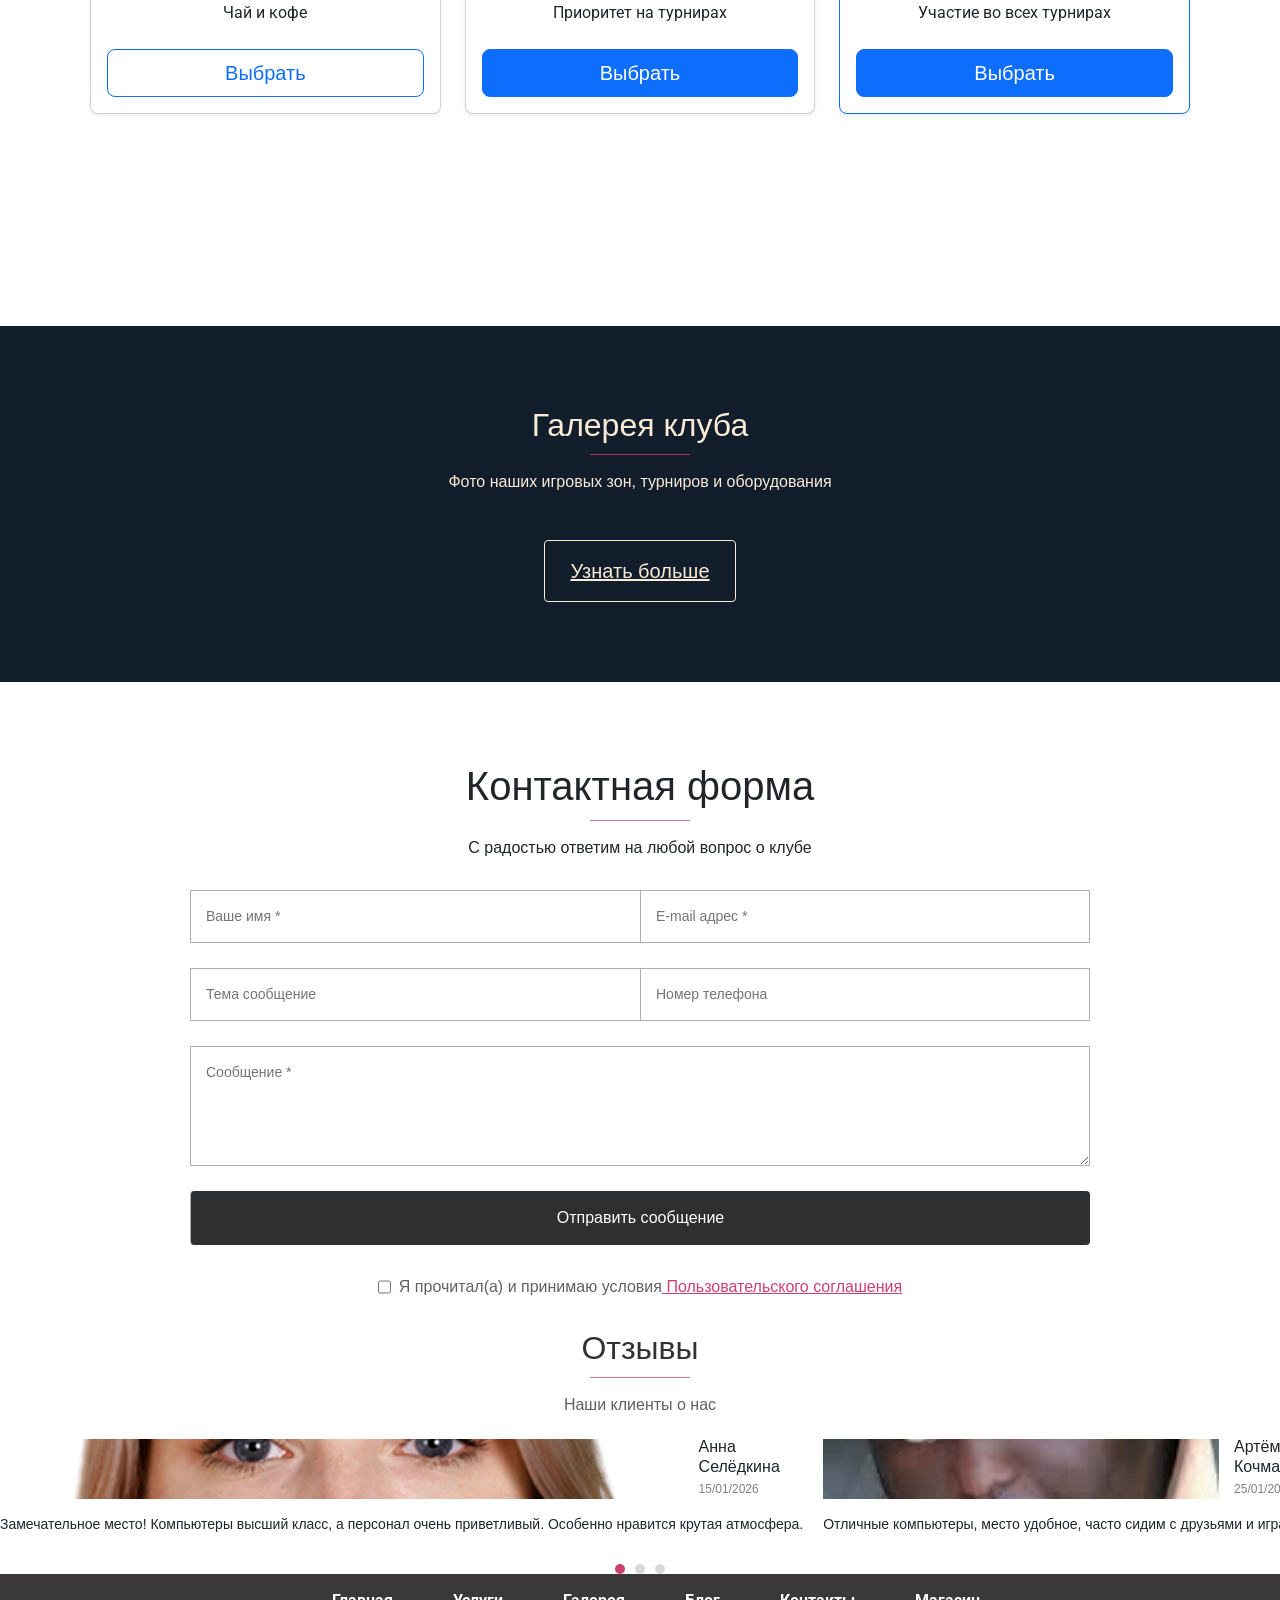
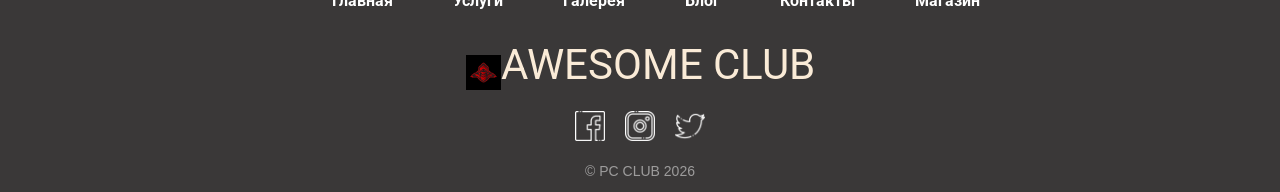
==== commit 4e7b0e7f: "Галерея с фото, тарифы на главной, починены точки отзывов" ====
--- a/index.html
+++ b/index.html
@@ -9,6 +9,9 @@
     <link rel="stylesheet" type="text/css" href="Css/fonts.css">
     <link href="https://fonts.googleapis.com/css?family=Roboto:300,400,500&display=swap&subset=cyrillic"
         rel="stylesheet">
+    <!-- Bootstrap 5 -->
+    <link rel="stylesheet" href="https://stackpath.bootstrapcdn.com/bootstrap/5.0.0-alpha2/css/bootstrap.min.css"
+        integrity="sha384-DhY6onE6f3zzKbjUPRc2hOzGAdEf4/Dz+WJwBvEYL/lkkIsI3ihufq9hk9K4lVoK" crossorigin="anonymous">
     <!-- старый JS/main.js удалён: конфликтовал с js/script.js и блокировал переходы по меню -->
     <style media="screen">
         body {
@@ -23,6 +26,8 @@
     <script src="https://code.jquery.com/jquery-3.5.1.min.js"></script>
     <script src="js/script.js"></script>
     <script src="js/popup.js"></script>
+    <script src="https://stackpath.bootstrapcdn.com/bootstrap/5.0.0-alpha2/js/bootstrap.bundle.min.js"
+        integrity="sha384-BOsAfwzjNJHrJ8cZidOg56tcQWfp6y72vEJ8xQ9w6Quywb24iOsW913URv1IS4GD" crossorigin="anonymous"></script>
 </head>
 
 <body>
@@ -95,7 +100,7 @@
 
                 <div class="Menu-item" style="background-image: url('Img/d6956c4acbe74c1bbbeb511670da18ac.jpg');">
                     <div class="Menu-item-inner">
-                        <p class="Menu-item-inner-title">Игровые ПК »</p>
+                        <p class="Menu-item-inner-title">Игровые ПК</p>
                         <p class="Menu-item-inner-text">Мощная конфигурация для современных игр и турниров.</p>
                     </div>
                 </div>
@@ -137,6 +142,64 @@
                     </div>
                 </div>
 
+            </div>
+        </section>
+
+        <!-- Тарифы -->
+        <section class="container pricing-section" id="pricing" style="padding: 60px 20px;">
+            <h2 class="main-title">Тарифы клуба</h2>
+            <div class="delimiter"></div>
+            <p class="main-title-description">Выберите подходящий абонемент</p>
+
+            <div class="row row-cols-1 row-cols-md-3 my-5 text-center">
+                <div class="col">
+                    <div class="card mb-4 rounded-3 shadow-sm">
+                        <div class="card-header py-3">
+                            <h4 class="my-0 fw-normal">Стандарт</h4>
+                        </div>
+                        <div class="card-body">
+                            <h1 class="card-title pricing-card-title">50 руб.<small class="text-muted">/час</small></h1>
+                            <ul class="list-unstyled mt-3 mb-4">
+                                <li>Доступ к игровым ПК</li>
+                                <li>Wi-Fi и гарнитура</li>
+                                <li>Чай и кофе</li>
+                            </ul>
+                            <a href="contacts.html" class="w-100 btn btn-lg btn-outline-primary">Выбрать</a>
+                        </div>
+                    </div>
+                </div>
+                <div class="col">
+                    <div class="card mb-4 rounded-3 shadow-sm">
+                        <div class="card-header py-3">
+                            <h4 class="my-0 fw-normal">Про</h4>
+                        </div>
+                        <div class="card-body">
+                            <h1 class="card-title pricing-card-title">350 руб.<small class="text-muted">/сутки</small></h1>
+                            <ul class="list-unstyled mt-3 mb-4">
+                                <li>Безлимитный доступ за сутки</li>
+                                <li>VR-зона включена</li>
+                                <li>Приоритет на турнирах</li>
+                            </ul>
+                            <a href="contacts.html" class="w-100 btn btn-lg btn-primary">Выбрать</a>
+                        </div>
+                    </div>
+                </div>
+                <div class="col">
+                    <div class="card mb-4 rounded-3 shadow-sm border-primary">
+                        <div class="card-header py-3 text-white bg-primary border-primary">
+                            <h4 class="my-0 fw-normal">VIP</h4>
+                        </div>
+                        <div class="card-body">
+                            <h1 class="card-title pricing-card-title">1200 руб.<small class="text-muted">/неделя</small></h1>
+                            <ul class="list-unstyled mt-3 mb-4">
+                                <li>Личное VIP-место</li>
+                                <li>Бесплатные напитки и снеки</li>
+                                <li>Участие во всех турнирах</li>
+                            </ul>
+                            <a href="contacts.html" class="w-100 btn btn-lg btn-primary">Выбрать</a>
+                        </div>
+                    </div>
+                </div>
             </div>
         </section>
 
--- a/Css/style.css
+++ b/Css/style.css
@@ -2,6 +2,12 @@
     margin: 0;
     padding: 0;
     box-sizing: border-box;
+}
+
+html,
+body {
+    max-width: 100%;
+    overflow-x: hidden;
 }
 
 a {
@@ -188,7 +194,8 @@
     margin: 50px 0;
     display: flex;
     flex-wrap: wrap;
-
+    width: 100%;
+    overflow: hidden;
 }
 
 .Menu-item {
@@ -456,7 +463,6 @@
     }
 
     body {
-        border: 5px solid #3a3838;
         box-sizing: border-box;
     }
 
@@ -490,11 +496,15 @@
     }
 
     header ul.responsive {
-        height: 200px;
+        height: auto;
+        max-height: 400px;
+        padding: 5px 0 10px;
+        overflow: hidden;
     }
 
     header ul.responsive li {
-        display: inline-block;
+        display: block;
+        text-align: center;
     }
 
 }
@@ -571,6 +581,7 @@
     scroll-snap-type: x mandatory;
     gap: 20px;
     padding: 10px;
+    width: 100%;
 }
 
 .testimonials-inner::-webkit-scrollbar {
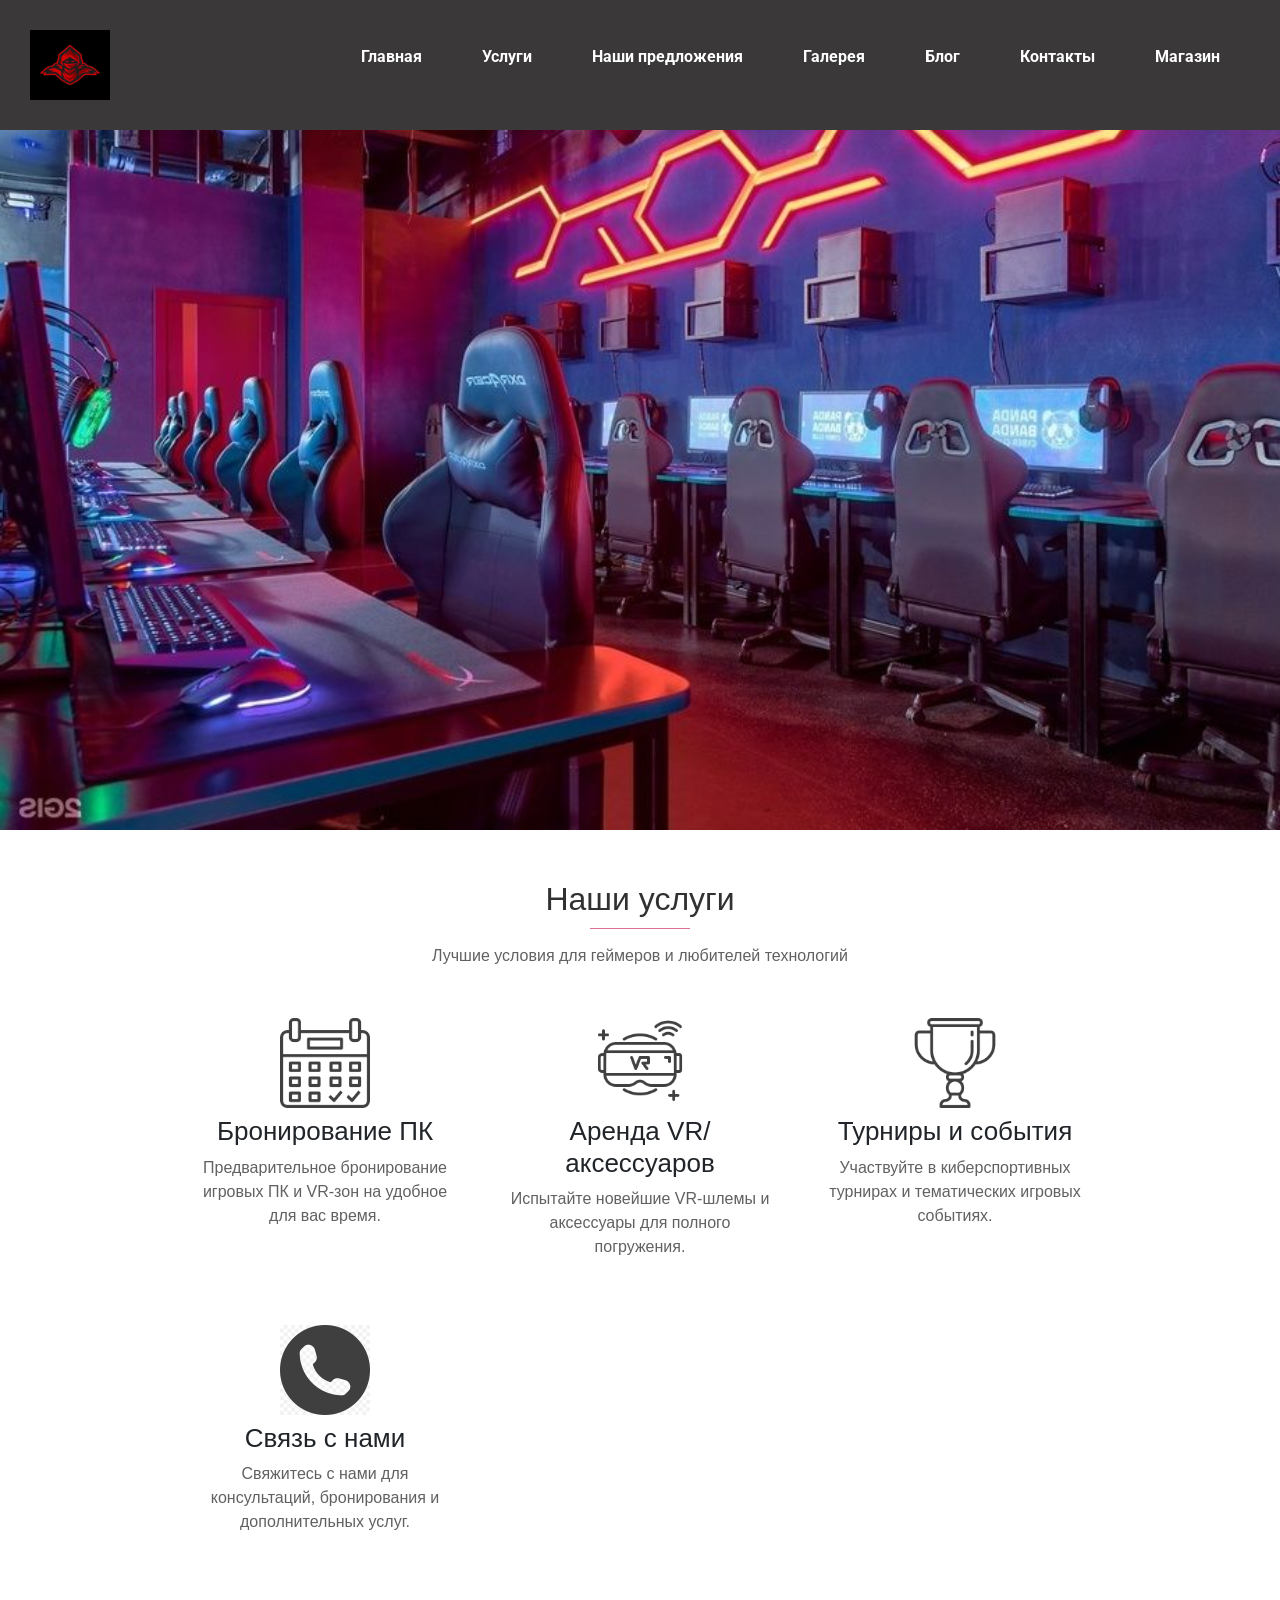
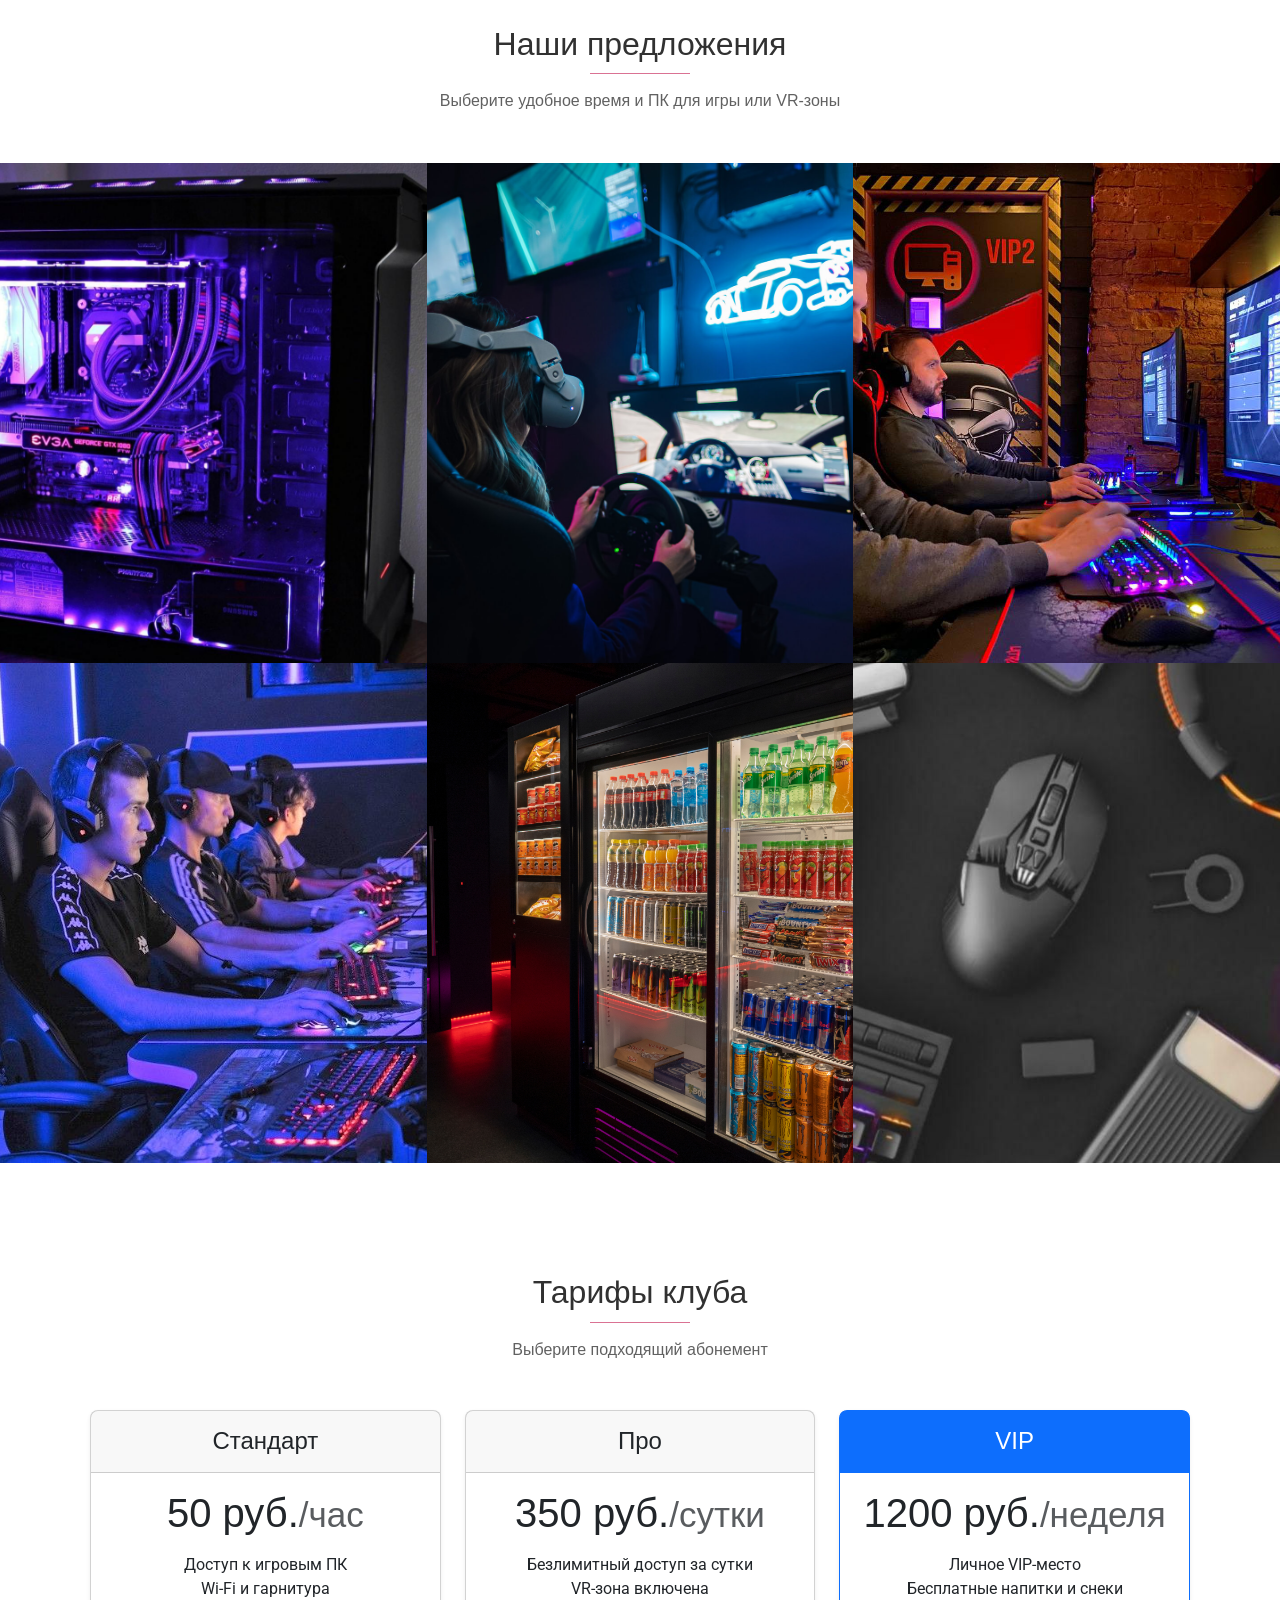
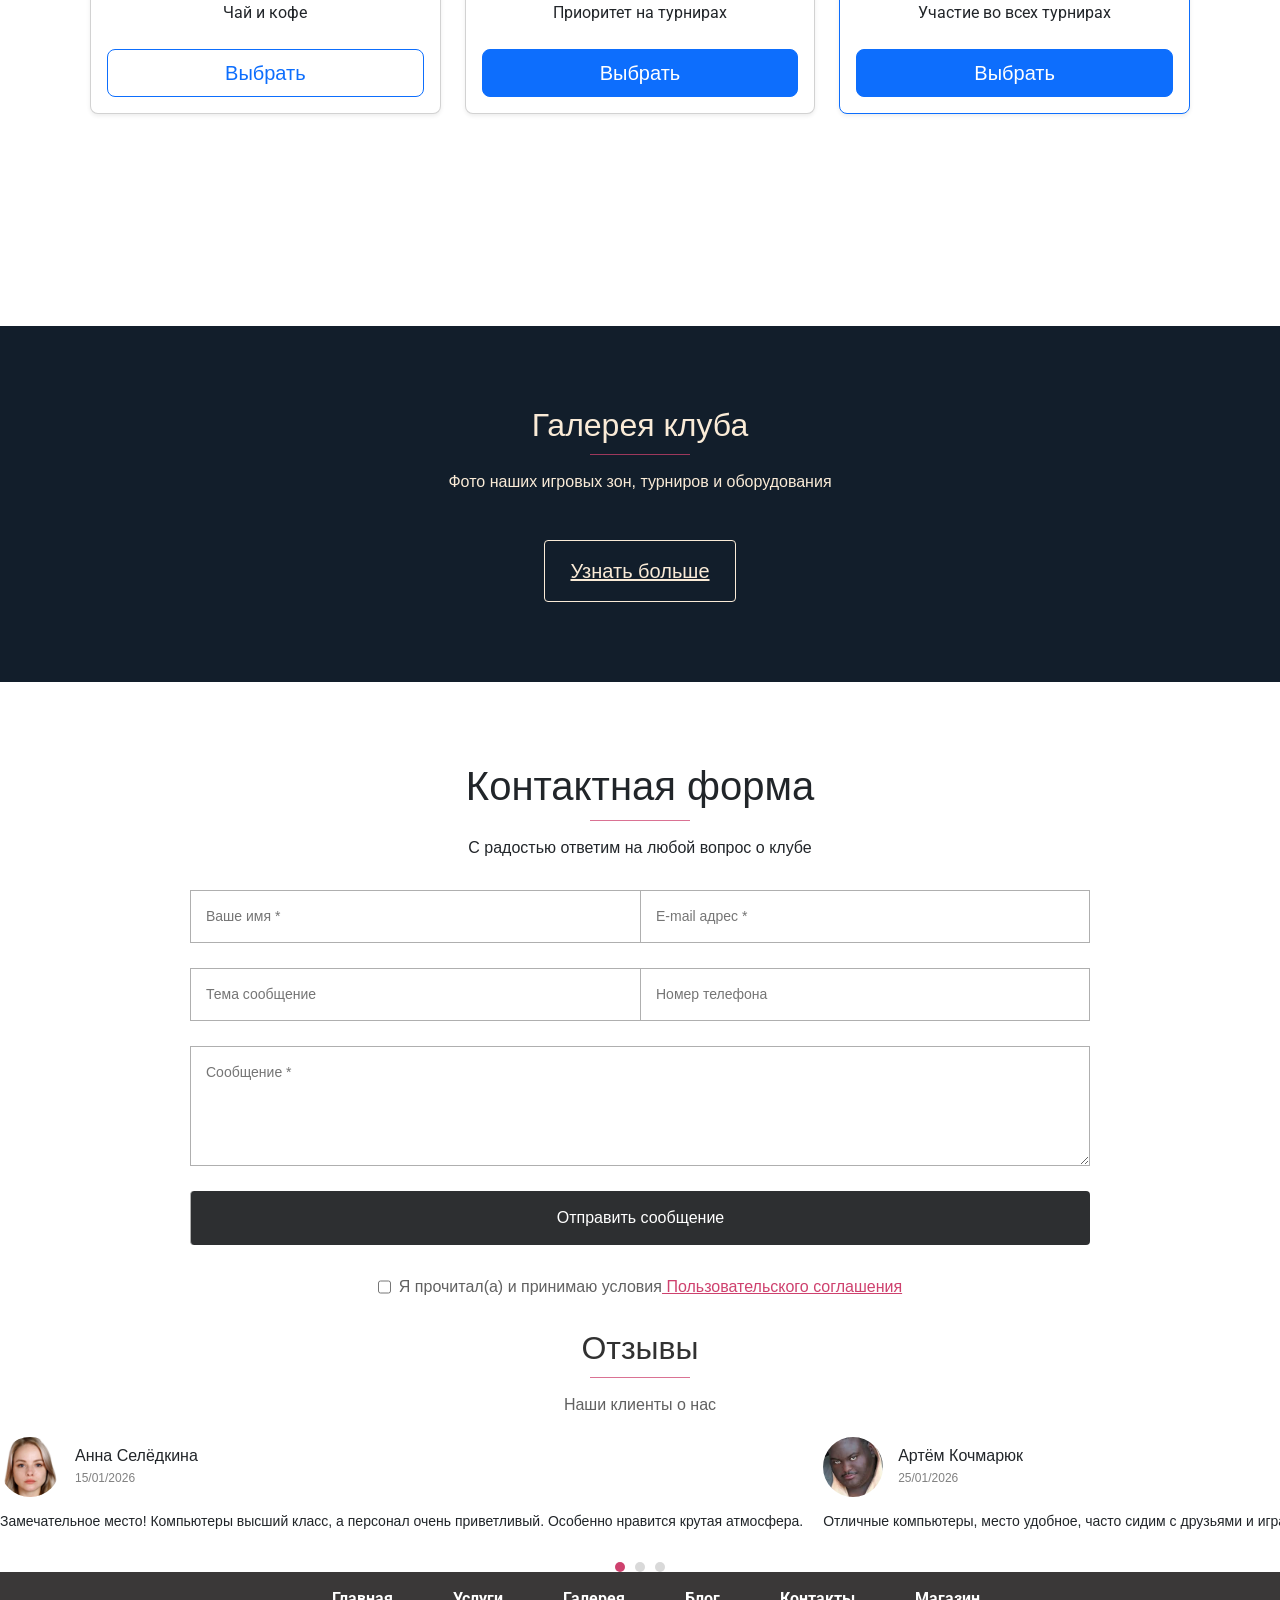
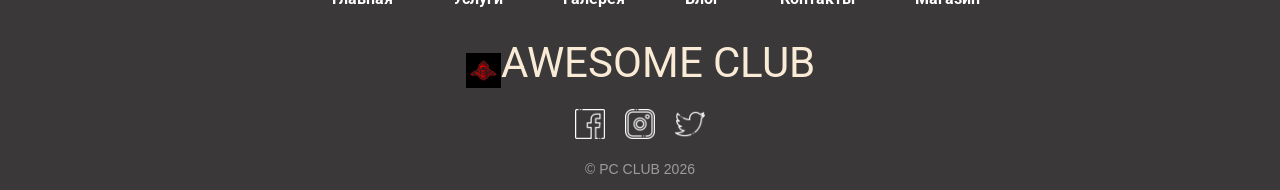
==== commit 64b5d73a: "Переделана галерея, исправлены отзывы" ====
--- a/index.html
+++ b/index.html
@@ -242,7 +242,7 @@
                 <div class="testimonials-inner">
                     <div class="testimonials-card">
                         <div class="card-row">
-                            <img class="card-img" src="Img/3 (1).jpg" alt="Анна Селёдкина">
+                            <img class="avatar-img" src="Img/3 (1).jpg" alt="Анна Селёдкина">
                             <div class="card-head">
                                 <h4>Анна Селёдкина</h4>
                                 <span>15/01/2026</span>
@@ -254,7 +254,7 @@
 
                     <div class="testimonials-card">
                         <div class="card-row">
-                            <img class="card-img" src="Img/images.jpg" alt="Артём Кочмарюк">
+                            <img class="avatar-img" src="Img/images.jpg" alt="Артём Кочмарюк">
                             <div class="card-head">
                                 <h4>Артём Кочмарюк</h4>
                                 <span>25/01/2026</span>
@@ -265,7 +265,7 @@
 
                     <div class="testimonials-card">
                         <div class="card-row">
-                            <img class="card-img" src="Img/2af1c4e727bb59f7b8ac632cd343d594.jpg" alt="Александр Петров">
+                            <img class="avatar-img" src="Img/2af1c4e727bb59f7b8ac632cd343d594.jpg" alt="Александр Петров">
                             <div class="card-head">
                                 <h4>Александр Петров</h4>
                                 <span>05/02/2024</span>
@@ -276,7 +276,7 @@
 
                     <div class="testimonials-card">
                         <div class="card-row">
-                            <img class="card-img" src="Img/1697523081_klev-club-p-kartinki-realnikh-lyudei-38.jpg"
+                            <img class="avatar-img" src="Img/1697523081_klev-club-p-kartinki-realnikh-lyudei-38.jpg"
                                 alt="Егор Галицкий">
                             <div class="card-head">
                                 <h4>Егор Галицкий</h4>
@@ -288,7 +288,7 @@
 
                     <div class="testimonials-card">
                         <div class="card-row">
-                            <img class="card-img" src="Img/6d0c78d032cd88c82a4208332e5a3523.jpg" alt="Бэрбул Мэкс">
+                            <img class="avatar-img" src="Img/6d0c78d032cd88c82a4208332e5a3523.jpg" alt="Бэрбул Мэкс">
                             <div class="card-head">
                                 <h4>Бэрбул Мэкс</h4>
                                 <span>28/02/2024</span>
--- a/Css/style.css
+++ b/Css/style.css
@@ -626,7 +626,7 @@
     margin-bottom: 15px;
 }
 
-.card-img {
+.avatar-img {
     width: 60px;
     height: 60px;
     border-radius: 50%;
@@ -666,7 +666,7 @@
         gap: 10px;
     }
 
-    .card-img {
+    .avatar-img {
         width: 80px;
         height: 80px;
         margin: 0 auto;
